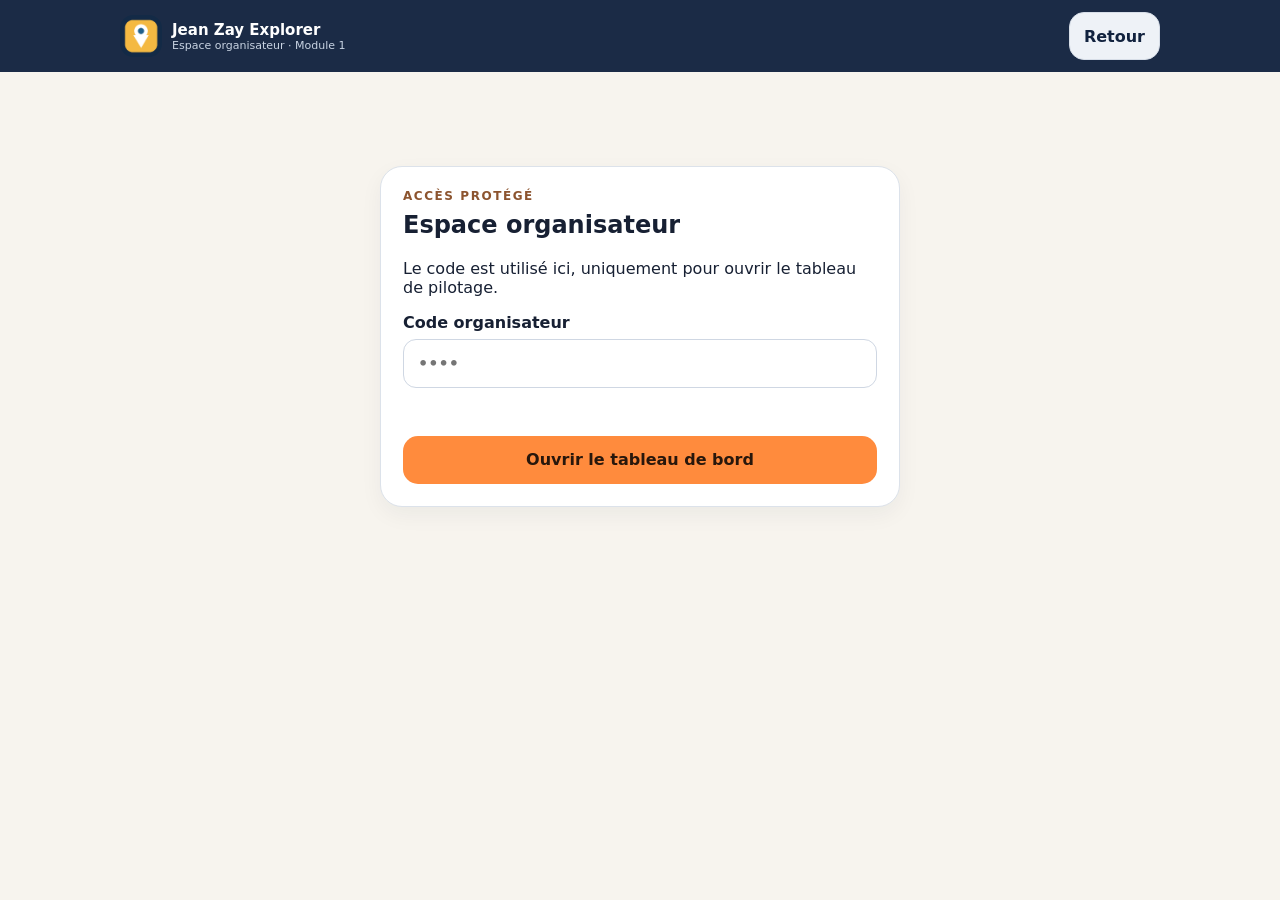
==== admin.html @ fe44f945 "Add files via upload" ====
<!doctype html>
<html lang="fr">
<head>
  <meta charset="utf-8"><meta name="viewport" content="width=device-width,initial-scale=1,viewport-fit=cover">
  <meta name="theme-color" content="#12233f"><link rel="manifest" href="manifest.json"><link rel="apple-touch-icon" href="assets/icon-512.png"><link rel="stylesheet" href="styles.css">
  <title>Jean Zay Explorer — Organisateur</title>
</head>
<body class="admin-page">
  <header class="app-header"><a class="brand" href="index.html#accueil"><img src="assets/icon-192.png" alt=""><span><strong>Jean Zay Explorer</strong><small>Espace organisateur · Module 1</small></span></a><a class="secondary-button small-button" href="index.html#accueil">Retour</a></header>
  <main class="admin-main">
    <section class="admin-login card" id="adminLogin">
      <p class="kicker dark">ACCÈS PROTÉGÉ</p><h1>Espace organisateur</h1><p>Le code est utilisé ici, uniquement pour ouvrir le tableau de pilotage.</p>
      <label>Code organisateur<input id="adminCodeInput" type="password" inputmode="numeric" autocomplete="current-password" placeholder="••••"></label>
      <p class="form-message" id="adminLoginMessage"></p><button class="primary-button" id="adminLoginButton">Ouvrir le tableau de bord</button>
    </section>
    <section class="hidden" id="adminDashboard">
      <div class="screen-heading"><div><p class="kicker dark">PILOTAGE</p><h1>Tableau de bord</h1></div><button class="secondary-button small-button" id="adminLogoutButton">Déconnexion</button></div>
      <div class="metric-grid admin-metrics"><article><b id="adminTeams">—</b><small>Équipes</small></article><article><b id="adminProofs">—</b><small>Preuves</small></article><article><b id="adminReturns">—</b><small>Retours</small></article></div>
      <article class="card"><div class="card-row"><div><p class="kicker dark">CONNEXION</p><h2>Google Apps Script</h2></div><button class="icon-button" id="adminRefreshButton">↻</button></div><p id="adminApiStatus">Vérification…</p></article>
      <article class="card"><p class="kicker dark">MODULE 1</p><h2>Fondations terminées</h2><p>Ce tableau confirme la connexion au backend. La validation détaillée des photos sera ajoutée dans le module Administration.</p><div id="adminSummary"></div></article>
    </section>
  </main>
  <div class="toast" id="toast" role="status" aria-live="polite"></div>
  <script src="config.js"></script><script src="admin.js"></script>
</body>
</html>
---- styles.css ----
:root{--navy:#12233f;--navy-2:#1b355b;--orange:#ff8b3d;--cream:#f7f4ee;--white:#fff;--ink:#172033;--muted:#667085;--line:#dce2ea;--success:#16845b;--danger:#bb3e3e;--shadow:0 14px 38px rgba(18,35,63,.12);--radius:22px;--safe-bottom:env(safe-area-inset-bottom,0px)}
*{box-sizing:border-box}html{scroll-behavior:smooth}body{margin:0;background:var(--cream);color:var(--ink);font-family:Inter,ui-sans-serif,system-ui,-apple-system,BlinkMacSystemFont,"Segoe UI",sans-serif}button,input{font:inherit}button,a{-webkit-tap-highlight-color:transparent}.hidden{display:none!important}.app-shell{min-height:100vh;padding-bottom:calc(84px + var(--safe-bottom))}.app-header{position:sticky;top:0;z-index:20;display:flex;align-items:center;justify-content:space-between;gap:16px;padding:12px max(18px,calc((100vw - 1040px)/2));background:rgba(18,35,63,.96);backdrop-filter:blur(14px);color:#fff}.brand{display:flex;align-items:center;gap:10px;color:inherit;text-decoration:none}.brand img{width:42px;height:42px;border-radius:13px}.brand span{display:grid}.brand strong{font-size:15px}.brand small{font-size:11px;color:#c9d4e3}.install-button,.small-button{padding:10px 14px!important;width:auto!important}main{width:min(1040px,100%);margin:auto;padding:22px 16px}.screen{display:none;animation:fade .2s ease}.screen.is-active{display:block}@keyframes fade{from{opacity:.35;transform:translateY(4px)}to{opacity:1;transform:none}}.hero-card{position:relative;overflow:hidden;padding:30px;border-radius:30px;background:linear-gradient(140deg,var(--navy),var(--navy-2));color:#fff;box-shadow:var(--shadow)}.hero-card:after{content:"";position:absolute;width:210px;height:210px;border-radius:50%;right:-80px;top:-95px;background:rgba(255,139,61,.2)}h1,h2,h3,p{margin-top:0}.hero-card h1{max-width:680px;font-size:clamp(32px,7vw,58px);line-height:1.01;margin-bottom:16px}.hero-card>p{max-width:680px;color:#dbe4ef}.kicker{margin-bottom:8px;font-size:12px;letter-spacing:.13em;font-weight:800;color:#ffbd8f}.kicker.dark{color:#8c542f}.countdown{display:inline-grid;gap:4px;margin-top:12px;padding:16px 20px;background:rgba(255,255,255,.1);border:1px solid rgba(255,255,255,.16);border-radius:18px}.countdown span{font-size:12px;color:#dbe4ef}.countdown strong{font-size:34px;font-variant-numeric:tabular-nums}.status-strip{display:grid;grid-template-columns:repeat(3,1fr);gap:10px;margin:14px 0}.status-strip span,.metric-grid article{display:grid;text-align:center;padding:14px 8px;background:#fff;border:1px solid var(--line);border-radius:18px}.status-strip b,.metric-grid b{font-size:18px}.status-strip small,.metric-grid small{color:var(--muted);font-size:11px}.card{margin:14px 0;padding:22px;background:#fff;border:1px solid var(--line);border-radius:var(--radius);box-shadow:0 8px 22px rgba(18,35,63,.05)}.compact-card{background:#fff8f2}.admin-callout{display:flex;align-items:center;justify-content:space-between;gap:20px}.card-icon{font-size:34px;margin-bottom:12px}.card-row,.screen-heading{display:flex;justify-content:space-between;align-items:flex-start;gap:16px}.button-grid{display:grid;grid-template-columns:1fr 1fr;gap:10px;margin-top:18px}.primary-button,.secondary-button{display:inline-flex;align-items:center;justify-content:center;width:100%;min-height:48px;padding:13px 18px;border-radius:15px;border:0;text-decoration:none;font-weight:800;cursor:pointer}.primary-button{background:var(--orange);color:#28170c}.secondary-button{background:#eef2f7;color:var(--navy);border:1px solid #d7dee8}.icon-button{width:44px;height:44px;border:1px solid var(--line);background:#fff;border-radius:14px;font-size:20px;cursor:pointer}.screen-heading{margin:8px 0 18px}.screen-heading h1{margin-bottom:0;font-size:34px}.count-badge{padding:8px 12px;border-radius:999px;background:#fff;border:1px solid var(--line);font-size:13px}.filter-row{display:flex;gap:8px;overflow:auto;padding-bottom:8px}.filter-row button{white-space:nowrap;border:1px solid var(--line);background:#fff;border-radius:999px;padding:10px 14px;cursor:pointer}.filter-row button.is-active{background:var(--navy);color:#fff;border-color:var(--navy)}.map-card{padding:8px;overflow:hidden}.map-card iframe{display:block;width:100%;height:360px;border:0;border-radius:17px}.places-grid{display:grid;grid-template-columns:repeat(2,minmax(0,1fr));gap:12px}.place-card{margin:0;display:grid;grid-template-columns:auto 1fr;gap:14px;align-items:start}.place-emoji{display:grid;place-items:center;width:48px;height:48px;border-radius:15px;background:#f1f4f8;font-size:24px}.place-card h3{margin-bottom:6px}.place-meta{display:flex;gap:8px;flex-wrap:wrap;margin-top:10px}.place-meta span{padding:6px 9px;border-radius:999px;background:#f3f5f8;color:var(--muted);font-size:11px}.metric-grid{display:grid;grid-template-columns:repeat(3,1fr);gap:10px;margin:14px 0}.metric-grid article{padding:20px 10px}.metric-grid b{font-size:25px}.empty-state{text-align:center;padding:45px 20px}.empty-state>span{font-size:48px}.feature-list{padding-left:20px;color:var(--muted)}.info-card{background:#eef5ff}.ranking-status{padding:12px 0;color:var(--muted)}.ranking-row{display:grid;grid-template-columns:42px 1fr auto;gap:12px;align-items:center;padding:14px 0;border-bottom:1px solid var(--line)}.ranking-row:last-child{border-bottom:0}.rank-number{display:grid;place-items:center;width:34px;height:34px;border-radius:50%;background:#f2f4f7;font-weight:800}.bottom-nav{position:fixed;z-index:30;bottom:0;left:0;right:0;display:grid;grid-template-columns:repeat(4,1fr);padding:8px 8px calc(8px + var(--safe-bottom));background:rgba(255,255,255,.97);border-top:1px solid var(--line);backdrop-filter:blur(16px)}.bottom-nav a{display:grid;place-items:center;gap:2px;padding:7px;color:#778195;text-decoration:none;font-size:11px;border-radius:14px}.bottom-nav a span{font-size:21px}.bottom-nav a.is-active{color:var(--navy);background:#eef2f7;font-weight:800}.modal{position:fixed;inset:0;z-index:50;display:none}.modal.is-open{display:block}.modal-backdrop{position:absolute;inset:0;background:rgba(8,18,34,.58)}.modal-panel{position:absolute;left:0;right:0;bottom:0;width:min(620px,100%);margin:auto;padding:28px 20px calc(24px + var(--safe-bottom));background:#fff;border-radius:28px 28px 0 0;max-height:92vh;overflow:auto}.modal-close{position:absolute;right:15px;top:12px;border:0;background:#eef2f7;border-radius:50%;width:38px;height:38px;font-size:24px}label{display:grid;gap:7px;margin:15px 0;font-weight:700}input{width:100%;padding:14px;border:1px solid #cfd7e3;border-radius:13px;background:#fff}fieldset{border:0;padding:0;margin:17px 0}legend{font-weight:700;margin-bottom:9px}.mode-grid{display:grid;grid-template-columns:1fr 1fr;gap:10px}.mode-grid button{display:grid;gap:4px;padding:16px;border:1px solid var(--line);background:#fff;border-radius:16px;font-size:22px}.mode-grid button strong{font-size:14px}.mode-grid button small{font-size:11px;color:var(--muted)}.mode-grid button.is-selected{border-color:var(--orange);box-shadow:0 0 0 3px rgba(255,139,61,.2)}.form-message{min-height:20px;color:var(--danger);font-size:13px}.toast{position:fixed;z-index:70;left:50%;bottom:calc(94px + var(--safe-bottom));transform:translate(-50%,20px);padding:12px 16px;background:#18263b;color:#fff;border-radius:13px;opacity:0;pointer-events:none;transition:.22s}.toast.is-visible{opacity:1;transform:translate(-50%,0)}.admin-page{min-height:100vh}.admin-main{width:min(900px,100%);margin:auto;padding:34px 16px}.admin-login{max-width:520px;margin:60px auto}.admin-metrics{margin-bottom:20px}.admin-metrics article{box-shadow:var(--shadow)}
@media(max-width:720px){main{padding-top:14px}.hero-card{padding:24px 20px}.hero-card h1{font-size:38px}.places-grid{grid-template-columns:1fr}.admin-callout{align-items:stretch;flex-direction:column}.button-grid{grid-template-columns:1fr}.map-card iframe{height:300px}.screen-heading h1{font-size:29px}.status-strip{gap:6px}.status-strip b{font-size:15px}}
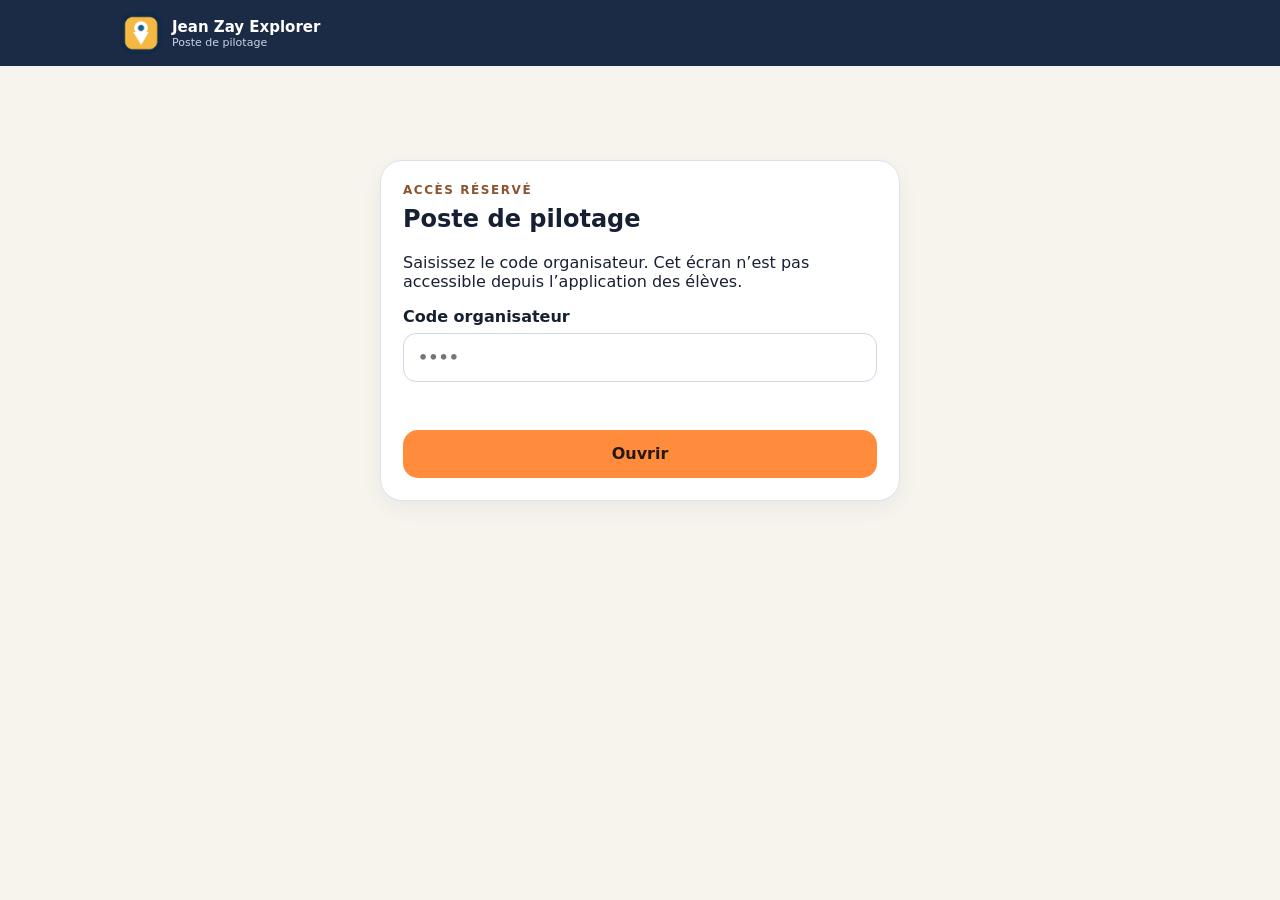
==== commit e861c631: "Add files via upload" ====
--- a/admin.html
+++ b/admin.html
@@ -2,22 +2,27 @@
 <html lang="fr">
 <head>
   <meta charset="utf-8"><meta name="viewport" content="width=device-width,initial-scale=1,viewport-fit=cover">
-  <meta name="theme-color" content="#12233f"><link rel="manifest" href="manifest.json"><link rel="apple-touch-icon" href="assets/icon-512.png"><link rel="stylesheet" href="styles.css">
-  <title>Jean Zay Explorer — Organisateur</title>
+  <meta name="theme-color" content="#12233f"><link rel="apple-touch-icon" href="assets/icon-512.png"><link rel="stylesheet" href="styles.css">
+  <title>Jean Zay Explorer — Pilotage</title>
 </head>
 <body class="admin-page">
-  <header class="app-header"><a class="brand" href="index.html#accueil"><img src="assets/icon-192.png" alt=""><span><strong>Jean Zay Explorer</strong><small>Espace organisateur · Module 1</small></span></a><a class="secondary-button small-button" href="index.html#accueil">Retour</a></header>
+  <header class="app-header"><a class="brand" href="index.html#accueil"><img src="assets/icon-192.png" alt=""><span><strong>Jean Zay Explorer</strong><small>Poste de pilotage</small></span></a><button class="secondary-button small-button hidden" id="adminLogoutButton">Déconnexion</button></header>
   <main class="admin-main">
     <section class="admin-login card" id="adminLogin">
-      <p class="kicker dark">ACCÈS PROTÉGÉ</p><h1>Espace organisateur</h1><p>Le code est utilisé ici, uniquement pour ouvrir le tableau de pilotage.</p>
+      <p class="kicker dark">ACCÈS RÉSERVÉ</p><h1>Poste de pilotage</h1><p>Saisissez le code organisateur. Cet écran n’est pas accessible depuis l’application des élèves.</p>
       <label>Code organisateur<input id="adminCodeInput" type="password" inputmode="numeric" autocomplete="current-password" placeholder="••••"></label>
-      <p class="form-message" id="adminLoginMessage"></p><button class="primary-button" id="adminLoginButton">Ouvrir le tableau de bord</button>
+      <p class="form-message" id="adminLoginMessage"></p><button class="primary-button" id="adminLoginButton">Ouvrir</button>
     </section>
     <section class="hidden" id="adminDashboard">
-      <div class="screen-heading"><div><p class="kicker dark">PILOTAGE</p><h1>Tableau de bord</h1></div><button class="secondary-button small-button" id="adminLogoutButton">Déconnexion</button></div>
-      <div class="metric-grid admin-metrics"><article><b id="adminTeams">—</b><small>Équipes</small></article><article><b id="adminProofs">—</b><small>Preuves</small></article><article><b id="adminReturns">—</b><small>Retours</small></article></div>
-      <article class="card"><div class="card-row"><div><p class="kicker dark">CONNEXION</p><h2>Google Apps Script</h2></div><button class="icon-button" id="adminRefreshButton">↻</button></div><p id="adminApiStatus">Vérification…</p></article>
-      <article class="card"><p class="kicker dark">MODULE 1</p><h2>Fondations terminées</h2><p>Ce tableau confirme la connexion au backend. La validation détaillée des photos sera ajoutée dans le module Administration.</p><div id="adminSummary"></div></article>
+      <div class="screen-heading"><div><p class="kicker dark">EN DIRECT</p><h1>Poste de pilotage</h1></div><button class="icon-button" id="adminRefreshButton" aria-label="Actualiser">↻</button></div>
+      <div class="metric-grid admin-metrics"><article><b id="adminTeams">—</b><small>Équipes</small></article><article><b id="adminProofs">—</b><small>Étapes validées</small></article><article><b id="adminReturns">—</b><small>Retours</small></article><article><b id="adminTourists">—</b><small>Touristes éligibles</small></article></div>
+      <article class="card admin-alert" id="adminApiStatus">Connexion au backend…</article>
+      <div class="admin-columns">
+        <article class="card"><div class="card-row"><div><p class="kicker dark">SÉRIE SPORTIFS</p><h2>Classement automatique</h2></div><span class="count-badge">Points</span></div><div id="sportRanking"></div></article>
+        <article class="card"><div class="card-row"><div><p class="kicker dark">SÉRIE TOURISTES</p><h2>Tirage au sort</h2></div><span class="count-badge" id="touristEligibleCount">0 éligible</span></div><p>Équipes revenues avant 11 h avec au moins 3 lieux validés.</p><button class="primary-button" id="drawTouristButton">Effectuer le tirage au sort</button><div class="draw-result" id="drawResult"></div></article>
+      </div>
+      <article class="card"><div class="card-row"><div><p class="kicker dark">CONTRÔLE CIBLÉ</p><h2>Preuves des équipes en tête</h2></div><select id="proofFilter"><option value="top">Top sportifs</option><option value="all">Toutes les équipes</option><option value="rejected">Invalidées</option></select></div><p class="muted">Les photos ne sont jamais affichées ici. Le bouton ouvre le fichier privé dans Google Drive uniquement lorsque vous souhaitez contrôler une preuve.</p><div class="proof-table-wrap"><table class="proof-table"><thead><tr><th>Équipe</th><th>Lieu</th><th>Points</th><th>Statut</th><th>Contrôle</th></tr></thead><tbody id="proofTableBody"></tbody></table></div></article>
+      <article class="card"><p class="kicker dark">ÉQUIPES</p><h2>Suivi des retours</h2><div id="teamTable"></div></article>
     </section>
   </main>
   <div class="toast" id="toast" role="status" aria-live="polite"></div>
--- a/styles.css
+++ b/styles.css
@@ -1,3 +1,12 @@
 :root{--navy:#12233f;--navy-2:#1b355b;--orange:#ff8b3d;--cream:#f7f4ee;--white:#fff;--ink:#172033;--muted:#667085;--line:#dce2ea;--success:#16845b;--danger:#bb3e3e;--shadow:0 14px 38px rgba(18,35,63,.12);--radius:22px;--safe-bottom:env(safe-area-inset-bottom,0px)}
 *{box-sizing:border-box}html{scroll-behavior:smooth}body{margin:0;background:var(--cream);color:var(--ink);font-family:Inter,ui-sans-serif,system-ui,-apple-system,BlinkMacSystemFont,"Segoe UI",sans-serif}button,input{font:inherit}button,a{-webkit-tap-highlight-color:transparent}.hidden{display:none!important}.app-shell{min-height:100vh;padding-bottom:calc(84px + var(--safe-bottom))}.app-header{position:sticky;top:0;z-index:20;display:flex;align-items:center;justify-content:space-between;gap:16px;padding:12px max(18px,calc((100vw - 1040px)/2));background:rgba(18,35,63,.96);backdrop-filter:blur(14px);color:#fff}.brand{display:flex;align-items:center;gap:10px;color:inherit;text-decoration:none}.brand img{width:42px;height:42px;border-radius:13px}.brand span{display:grid}.brand strong{font-size:15px}.brand small{font-size:11px;color:#c9d4e3}.install-button,.small-button{padding:10px 14px!important;width:auto!important}main{width:min(1040px,100%);margin:auto;padding:22px 16px}.screen{display:none;animation:fade .2s ease}.screen.is-active{display:block}@keyframes fade{from{opacity:.35;transform:translateY(4px)}to{opacity:1;transform:none}}.hero-card{position:relative;overflow:hidden;padding:30px;border-radius:30px;background:linear-gradient(140deg,var(--navy),var(--navy-2));color:#fff;box-shadow:var(--shadow)}.hero-card:after{content:"";position:absolute;width:210px;height:210px;border-radius:50%;right:-80px;top:-95px;background:rgba(255,139,61,.2)}h1,h2,h3,p{margin-top:0}.hero-card h1{max-width:680px;font-size:clamp(32px,7vw,58px);line-height:1.01;margin-bottom:16px}.hero-card>p{max-width:680px;color:#dbe4ef}.kicker{margin-bottom:8px;font-size:12px;letter-spacing:.13em;font-weight:800;color:#ffbd8f}.kicker.dark{color:#8c542f}.countdown{display:inline-grid;gap:4px;margin-top:12px;padding:16px 20px;background:rgba(255,255,255,.1);border:1px solid rgba(255,255,255,.16);border-radius:18px}.countdown span{font-size:12px;color:#dbe4ef}.countdown strong{font-size:34px;font-variant-numeric:tabular-nums}.status-strip{display:grid;grid-template-columns:repeat(3,1fr);gap:10px;margin:14px 0}.status-strip span,.metric-grid article{display:grid;text-align:center;padding:14px 8px;background:#fff;border:1px solid var(--line);border-radius:18px}.status-strip b,.metric-grid b{font-size:18px}.status-strip small,.metric-grid small{color:var(--muted);font-size:11px}.card{margin:14px 0;padding:22px;background:#fff;border:1px solid var(--line);border-radius:var(--radius);box-shadow:0 8px 22px rgba(18,35,63,.05)}.compact-card{background:#fff8f2}.admin-callout{display:flex;align-items:center;justify-content:space-between;gap:20px}.card-icon{font-size:34px;margin-bottom:12px}.card-row,.screen-heading{display:flex;justify-content:space-between;align-items:flex-start;gap:16px}.button-grid{display:grid;grid-template-columns:1fr 1fr;gap:10px;margin-top:18px}.primary-button,.secondary-button{display:inline-flex;align-items:center;justify-content:center;width:100%;min-height:48px;padding:13px 18px;border-radius:15px;border:0;text-decoration:none;font-weight:800;cursor:pointer}.primary-button{background:var(--orange);color:#28170c}.secondary-button{background:#eef2f7;color:var(--navy);border:1px solid #d7dee8}.icon-button{width:44px;height:44px;border:1px solid var(--line);background:#fff;border-radius:14px;font-size:20px;cursor:pointer}.screen-heading{margin:8px 0 18px}.screen-heading h1{margin-bottom:0;font-size:34px}.count-badge{padding:8px 12px;border-radius:999px;background:#fff;border:1px solid var(--line);font-size:13px}.filter-row{display:flex;gap:8px;overflow:auto;padding-bottom:8px}.filter-row button{white-space:nowrap;border:1px solid var(--line);background:#fff;border-radius:999px;padding:10px 14px;cursor:pointer}.filter-row button.is-active{background:var(--navy);color:#fff;border-color:var(--navy)}.map-card{padding:8px;overflow:hidden}.map-card iframe{display:block;width:100%;height:360px;border:0;border-radius:17px}.places-grid{display:grid;grid-template-columns:repeat(2,minmax(0,1fr));gap:12px}.place-card{margin:0;display:grid;grid-template-columns:auto 1fr;gap:14px;align-items:start}.place-emoji{display:grid;place-items:center;width:48px;height:48px;border-radius:15px;background:#f1f4f8;font-size:24px}.place-card h3{margin-bottom:6px}.place-meta{display:flex;gap:8px;flex-wrap:wrap;margin-top:10px}.place-meta span{padding:6px 9px;border-radius:999px;background:#f3f5f8;color:var(--muted);font-size:11px}.metric-grid{display:grid;grid-template-columns:repeat(3,1fr);gap:10px;margin:14px 0}.metric-grid article{padding:20px 10px}.metric-grid b{font-size:25px}.empty-state{text-align:center;padding:45px 20px}.empty-state>span{font-size:48px}.feature-list{padding-left:20px;color:var(--muted)}.info-card{background:#eef5ff}.ranking-status{padding:12px 0;color:var(--muted)}.ranking-row{display:grid;grid-template-columns:42px 1fr auto;gap:12px;align-items:center;padding:14px 0;border-bottom:1px solid var(--line)}.ranking-row:last-child{border-bottom:0}.rank-number{display:grid;place-items:center;width:34px;height:34px;border-radius:50%;background:#f2f4f7;font-weight:800}.bottom-nav{position:fixed;z-index:30;bottom:0;left:0;right:0;display:grid;grid-template-columns:repeat(4,1fr);padding:8px 8px calc(8px + var(--safe-bottom));background:rgba(255,255,255,.97);border-top:1px solid var(--line);backdrop-filter:blur(16px)}.bottom-nav a{display:grid;place-items:center;gap:2px;padding:7px;color:#778195;text-decoration:none;font-size:11px;border-radius:14px}.bottom-nav a span{font-size:21px}.bottom-nav a.is-active{color:var(--navy);background:#eef2f7;font-weight:800}.modal{position:fixed;inset:0;z-index:50;display:none}.modal.is-open{display:block}.modal-backdrop{position:absolute;inset:0;background:rgba(8,18,34,.58)}.modal-panel{position:absolute;left:0;right:0;bottom:0;width:min(620px,100%);margin:auto;padding:28px 20px calc(24px + var(--safe-bottom));background:#fff;border-radius:28px 28px 0 0;max-height:92vh;overflow:auto}.modal-close{position:absolute;right:15px;top:12px;border:0;background:#eef2f7;border-radius:50%;width:38px;height:38px;font-size:24px}label{display:grid;gap:7px;margin:15px 0;font-weight:700}input{width:100%;padding:14px;border:1px solid #cfd7e3;border-radius:13px;background:#fff}fieldset{border:0;padding:0;margin:17px 0}legend{font-weight:700;margin-bottom:9px}.mode-grid{display:grid;grid-template-columns:1fr 1fr;gap:10px}.mode-grid button{display:grid;gap:4px;padding:16px;border:1px solid var(--line);background:#fff;border-radius:16px;font-size:22px}.mode-grid button strong{font-size:14px}.mode-grid button small{font-size:11px;color:var(--muted)}.mode-grid button.is-selected{border-color:var(--orange);box-shadow:0 0 0 3px rgba(255,139,61,.2)}.form-message{min-height:20px;color:var(--danger);font-size:13px}.toast{position:fixed;z-index:70;left:50%;bottom:calc(94px + var(--safe-bottom));transform:translate(-50%,20px);padding:12px 16px;background:#18263b;color:#fff;border-radius:13px;opacity:0;pointer-events:none;transition:.22s}.toast.is-visible{opacity:1;transform:translate(-50%,0)}.admin-page{min-height:100vh}.admin-main{width:min(900px,100%);margin:auto;padding:34px 16px}.admin-login{max-width:520px;margin:60px auto}.admin-metrics{margin-bottom:20px}.admin-metrics article{box-shadow:var(--shadow)}
 @media(max-width:720px){main{padding-top:14px}.hero-card{padding:24px 20px}.hero-card h1{font-size:38px}.places-grid{grid-template-columns:1fr}.admin-callout{align-items:stretch;flex-direction:column}.button-grid{grid-template-columns:1fr}.map-card iframe{height:300px}.screen-heading h1{font-size:29px}.status-strip{gap:6px}.status-strip b{font-size:15px}}
+.place-button{width:100%;text-align:left;appearance:none;font:inherit;color:inherit;cursor:pointer;transition:transform .16s ease,border-color .16s ease,box-shadow .16s ease}.place-button:hover,.place-button:focus-visible{transform:translateY(-2px);border-color:#b8c4d4;box-shadow:var(--shadow);outline:none}.place-button.is-submitted{border-color:#9fd8c2;background:#f4fbf8}.place-content{min-width:0}.place-title-row{display:flex;align-items:flex-start;justify-content:space-between;gap:8px}.place-title-row h3{margin-right:auto}.submitted-badge{flex:none;padding:5px 8px;border-radius:999px;background:#dff5eb;color:var(--success);font-size:10px;font-weight:800}.mission-link{display:inline-block;margin-top:13px;color:var(--navy);font-size:13px;font-weight:800}.mission-panel{padding-top:24px}.mission-heading{display:flex;align-items:center;gap:13px;padding-right:42px}.mission-emoji{display:grid;place-items:center;width:54px;height:54px;border-radius:17px;background:#f1f4f8;font-size:28px}.mission-heading h2{margin-bottom:0}.mission-instruction{margin:16px 0;padding:16px;border-radius:16px;background:#fff6ef;border:1px solid #ffd8bc}.mission-instruction p{margin:6px 0 0}.warning-box{margin:14px 0;padding:13px;border-radius:13px;background:#fff0f0;color:#8d2f2f;border:1px solid #f2caca}.photo-picker{display:flex;align-items:center;justify-content:center;min-height:54px;margin:16px 0;padding:14px;border:2px dashed #bdc8d7;border-radius:16px;background:#f8fafc;color:var(--navy);cursor:pointer;text-align:center}.photo-picker input{position:absolute;opacity:0;pointer-events:none;width:1px;height:1px}.photo-picker.is-disabled{opacity:.5;cursor:not-allowed}.photo-preview{display:grid;gap:10px;margin:16px 0}.photo-preview img{display:block;width:100%;max-height:360px;object-fit:contain;background:#eef2f7;border-radius:16px}.upload-status{min-height:22px;color:var(--muted);font-size:13px}.ranking-row small{display:block;margin-top:3px;color:var(--muted);font-weight:400}
+
+/* Accueil élèves — Module 1.2 */
+.student-hero{position:relative;min-height:500px;display:grid;grid-template-columns:minmax(0,1fr) 240px;align-items:center;gap:28px;overflow:hidden;padding:clamp(28px,6vw,64px);border-radius:32px;background:linear-gradient(135deg,#10213c 0%,#1a3a63 58%,#245279 100%);color:#fff;box-shadow:var(--shadow)}
+.student-hero:before{content:"";position:absolute;inset:auto -80px -160px auto;width:390px;height:390px;border-radius:50%;background:radial-gradient(circle,rgba(255,139,61,.34),rgba(255,139,61,0) 68%)}
+.hero-content{position:relative;z-index:2;max-width:720px}.student-hero h1{font-size:clamp(38px,7vw,68px);line-height:.98;letter-spacing:-.035em;margin-bottom:22px}.hero-lead{max-width:680px;font-size:clamp(16px,2.4vw,21px);line-height:1.55;color:#dbe6f2}.event-pill-row{display:flex;flex-wrap:wrap;gap:9px;margin:24px 0}.event-pill-row span{padding:10px 13px;border:1px solid rgba(255,255,255,.18);border-radius:999px;background:rgba(255,255,255,.09);font-size:13px;font-weight:700}.hero-actions{display:flex;flex-wrap:wrap;gap:12px;margin-top:26px}.hero-primary{width:auto;min-width:210px}.ghost-button{display:inline-flex;align-items:center;justify-content:center;min-height:48px;padding:13px 18px;border:1px solid rgba(255,255,255,.36);border-radius:15px;background:rgba(255,255,255,.08);color:#fff;text-decoration:none;font-weight:800;cursor:pointer}.hero-compass{position:relative;z-index:2;display:grid;place-items:center;width:210px;height:210px;margin:auto;border:1px solid rgba(255,255,255,.22);border-radius:50%;background:rgba(255,255,255,.08);box-shadow:inset 0 0 0 20px rgba(255,255,255,.035),0 20px 60px rgba(0,0,0,.2)}.hero-compass:before,.hero-compass:after{content:"";position:absolute;background:rgba(255,255,255,.2)}.hero-compass:before{width:1px;height:120%}.hero-compass:after{width:120%;height:1px}.hero-compass span{font-size:86px;filter:drop-shadow(0 10px 18px rgba(0,0,0,.25))}.hero-orbit{position:absolute;border:1px solid rgba(255,255,255,.08);border-radius:50%}.hero-orbit-one{width:320px;height:320px;right:25px;top:85px}.hero-orbit-two{width:460px;height:460px;right:-45px;top:15px}.play-grid{display:grid;grid-template-columns:1fr 1fr;gap:14px;margin:16px 0}.play-card{position:relative;overflow:hidden;padding:26px;background:#fff;border:1px solid var(--line);border-radius:24px;box-shadow:0 8px 24px rgba(18,35,63,.06)}.play-card h2{font-size:24px;margin-bottom:10px}.play-card p:last-child{margin-bottom:0;color:var(--muted);line-height:1.6}.play-icon{display:grid;place-items:center;width:58px;height:58px;margin-bottom:18px;border-radius:18px;background:#f1f5fa;font-size:30px}.adventure-card{display:grid;grid-template-columns:1.25fr .75fr;gap:28px;align-items:center;margin:14px 0;padding:28px;background:#fff8f2;border:1px solid #f1d7c3;border-radius:24px}.adventure-card p{color:var(--muted);line-height:1.6}.adventure-steps{display:grid;gap:10px}.adventure-steps span{display:flex;align-items:center;gap:12px;padding:12px 14px;border-radius:15px;background:#fff;font-weight:800}.adventure-steps b{display:grid;place-items:center;width:30px;height:30px;border-radius:50%;background:var(--orange);color:#28170c}.reward-banner{display:flex;align-items:center;gap:22px;margin:14px 0;padding:28px;border-radius:24px;background:linear-gradient(135deg,#6a2f15,#a84c1d);color:#fff}.reward-banner h2{margin-bottom:0;font-size:clamp(21px,3vw,30px)}.reward-icon{font-size:50px;flex:none}.photo-source-grid{display:grid;grid-template-columns:1fr 1fr;gap:10px;margin:16px 0}.photo-source-button{display:grid;place-items:center;gap:5px;min-height:122px;padding:16px;border:1px solid var(--line);border-radius:17px;background:#f8fafc;color:var(--navy);cursor:pointer}.photo-source-button span{font-size:30px}.photo-source-button strong{font-size:14px}.photo-source-button small{font-size:11px;color:var(--muted)}.photo-source-button:disabled{opacity:.45;cursor:not-allowed}.visually-hidden{position:absolute!important;width:1px!important;height:1px!important;padding:0!important;margin:-1px!important;overflow:hidden!important;clip:rect(0,0,0,0)!important;white-space:nowrap!important;border:0!important}
+@media(max-width:760px){.student-hero{min-height:auto;grid-template-columns:1fr;padding:30px 22px}.student-hero h1{font-size:43px}.hero-compass{display:none}.play-grid,.adventure-card{grid-template-columns:1fr}.event-pill-row{gap:7px}.hero-actions{display:grid}.hero-primary,.ghost-button{width:100%}.photo-source-grid{grid-template-columns:1fr}.reward-banner{align-items:flex-start}.reward-icon{font-size:42px}}
+.mission-points{font-weight:900;color:var(--success)!important}.return-card{border-color:#bddacb;background:#f5fbf8}.admin-metrics{grid-template-columns:repeat(4,1fr)}.admin-alert{padding:14px 18px;background:#eef5ff}.admin-columns{display:grid;grid-template-columns:1.2fr .8fr;gap:14px}.muted{color:var(--muted)}.draw-result{min-height:110px;display:grid;place-items:center;align-content:center;gap:4px;margin-top:15px;border-radius:18px;background:#fff8f2}.draw-result span{font-size:34px}.draw-result strong{font-size:24px}.proof-table-wrap{overflow:auto}.proof-table{width:100%;border-collapse:collapse;min-width:720px}.proof-table th,.proof-table td{text-align:left;padding:12px 9px;border-bottom:1px solid var(--line);font-size:13px}.proof-actions{display:flex;gap:6px}.tiny-button{min-height:36px!important;width:auto!important;padding:7px 10px!important;font-size:12px}.danger-button{border:0;border-radius:12px;background:#fde5e5;color:#942f2f;font-weight:800;cursor:pointer}.status-chip{display:inline-flex;padding:5px 8px;border-radius:999px;font-size:11px;font-weight:800}.status-chip.valid{background:#dff5eb;color:#146b4b}.status-chip.rejected{background:#fde5e5;color:#942f2f}.team-list{display:grid}.team-list>div{display:flex;align-items:center;justify-content:space-between;gap:15px;padding:13px 0;border-bottom:1px solid var(--line)}.team-list span{display:grid}.team-list small{color:var(--muted)}.team-list .ok{color:var(--success)}.team-list .wait{color:#9a6500}select{padding:10px 12px;border:1px solid var(--line);border-radius:12px;background:#fff}
+@media(max-width:760px){.admin-metrics{grid-template-columns:1fr 1fr}.admin-columns{grid-template-columns:1fr}.proof-actions{flex-direction:column}.proof-table{min-width:650px}}
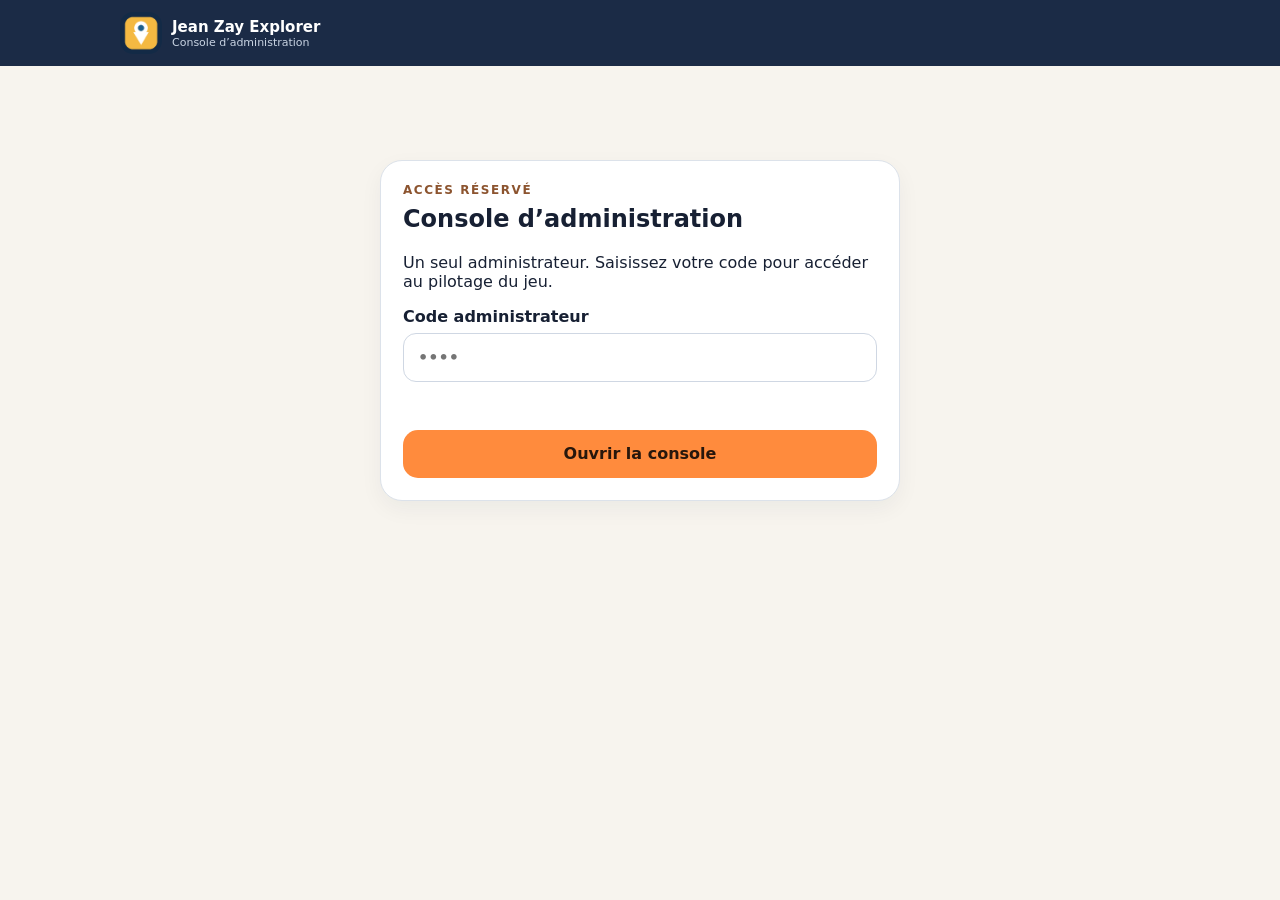
==== commit bd5d80f6: "Add files via upload" ====
--- a/admin.html
+++ b/admin.html
@@ -1,30 +1,92 @@
 <!doctype html>
 <html lang="fr">
 <head>
-  <meta charset="utf-8"><meta name="viewport" content="width=device-width,initial-scale=1,viewport-fit=cover">
-  <meta name="theme-color" content="#12233f"><link rel="apple-touch-icon" href="assets/icon-512.png"><link rel="stylesheet" href="styles.css">
-  <title>Jean Zay Explorer — Pilotage</title>
+  <meta charset="utf-8">
+  <meta name="viewport" content="width=device-width,initial-scale=1,viewport-fit=cover">
+  <meta name="theme-color" content="#12233f">
+  <link rel="apple-touch-icon" href="assets/icon-512.png">
+  <link rel="stylesheet" href="styles.css">
+  <title>Jean Zay Explorer — Administration</title>
 </head>
 <body class="admin-page">
-  <header class="app-header"><a class="brand" href="index.html#accueil"><img src="assets/icon-192.png" alt=""><span><strong>Jean Zay Explorer</strong><small>Poste de pilotage</small></span></a><button class="secondary-button small-button hidden" id="adminLogoutButton">Déconnexion</button></header>
+  <header class="app-header">
+    <div class="brand"><img src="assets/icon-192.png" alt=""><span><strong>Jean Zay Explorer</strong><small>Console d’administration</small></span></div>
+    <button class="secondary-button small-button hidden" id="adminLogoutButton">Déconnexion</button>
+  </header>
+
   <main class="admin-main">
     <section class="admin-login card" id="adminLogin">
-      <p class="kicker dark">ACCÈS RÉSERVÉ</p><h1>Poste de pilotage</h1><p>Saisissez le code organisateur. Cet écran n’est pas accessible depuis l’application des élèves.</p>
-      <label>Code organisateur<input id="adminCodeInput" type="password" inputmode="numeric" autocomplete="current-password" placeholder="••••"></label>
-      <p class="form-message" id="adminLoginMessage"></p><button class="primary-button" id="adminLoginButton">Ouvrir</button>
+      <p class="kicker dark">ACCÈS RÉSERVÉ</p>
+      <h1>Console d’administration</h1>
+      <p>Un seul administrateur. Saisissez votre code pour accéder au pilotage du jeu.</p>
+      <label>Code administrateur
+        <input id="adminCodeInput" type="password" inputmode="numeric" autocomplete="current-password" placeholder="••••">
+      </label>
+      <p class="form-message" id="adminLoginMessage"></p>
+      <button class="primary-button" id="adminLoginButton">Ouvrir la console</button>
     </section>
+
     <section class="hidden" id="adminDashboard">
-      <div class="screen-heading"><div><p class="kicker dark">EN DIRECT</p><h1>Poste de pilotage</h1></div><button class="icon-button" id="adminRefreshButton" aria-label="Actualiser">↻</button></div>
-      <div class="metric-grid admin-metrics"><article><b id="adminTeams">—</b><small>Équipes</small></article><article><b id="adminProofs">—</b><small>Étapes validées</small></article><article><b id="adminReturns">—</b><small>Retours</small></article><article><b id="adminTourists">—</b><small>Touristes éligibles</small></article></div>
+      <div class="screen-heading admin-title-row">
+        <div><p class="kicker dark">LUNDI 31 AOÛT 2026</p><h1>Tableau de bord</h1></div>
+        <button class="icon-button" id="adminRefreshButton" aria-label="Actualiser" title="Actualiser">↻</button>
+      </div>
+
       <article class="card admin-alert" id="adminApiStatus">Connexion au backend…</article>
+
+      <div class="metric-grid admin-metrics">
+        <article><b id="adminTeams">—</b><small>Équipes</small></article>
+        <article><b id="adminProofs">—</b><small>Étapes comptées</small></article>
+        <article><b id="adminReturns">—</b><small>Équipes revenues</small></article>
+        <article><b id="adminTourists">—</b><small>Touristes éligibles</small></article>
+      </div>
+
       <div class="admin-columns">
-        <article class="card"><div class="card-row"><div><p class="kicker dark">SÉRIE SPORTIFS</p><h2>Classement automatique</h2></div><span class="count-badge">Points</span></div><div id="sportRanking"></div></article>
-        <article class="card"><div class="card-row"><div><p class="kicker dark">SÉRIE TOURISTES</p><h2>Tirage au sort</h2></div><span class="count-badge" id="touristEligibleCount">0 éligible</span></div><p>Équipes revenues avant 11 h avec au moins 3 lieux validés.</p><button class="primary-button" id="drawTouristButton">Effectuer le tirage au sort</button><div class="draw-result" id="drawResult"></div></article>
+        <article class="card">
+          <div class="card-row"><div><p class="kicker dark">SÉRIE SPORTIFS</p><h2>Classement</h2></div><span class="count-badge">Points</span></div>
+          <p class="muted">Classement automatique selon le total de points, puis le nombre de lieux et l’heure de retour.</p>
+          <div id="sportRanking"></div>
+        </article>
+
+        <article class="card">
+          <div class="card-row"><div><p class="kicker dark">SÉRIE TOURISTES</p><h2>Tirage au sort</h2></div><span class="count-badge" id="touristEligibleCount">0 éligible</span></div>
+          <p>Équipes revenues avec au moins 3 lieux comptabilisés.</p>
+          <div id="touristList" class="compact-list"></div>
+          <button class="primary-button" id="drawTouristButton">Effectuer le tirage au sort</button>
+          <div class="draw-result" id="drawResult"></div>
+        </article>
       </div>
-      <article class="card"><div class="card-row"><div><p class="kicker dark">CONTRÔLE CIBLÉ</p><h2>Preuves des équipes en tête</h2></div><select id="proofFilter"><option value="top">Top sportifs</option><option value="all">Toutes les équipes</option><option value="rejected">Invalidées</option></select></div><p class="muted">Les photos ne sont jamais affichées ici. Le bouton ouvre le fichier privé dans Google Drive uniquement lorsque vous souhaitez contrôler une preuve.</p><div class="proof-table-wrap"><table class="proof-table"><thead><tr><th>Équipe</th><th>Lieu</th><th>Points</th><th>Statut</th><th>Contrôle</th></tr></thead><tbody id="proofTableBody"></tbody></table></div></article>
-      <article class="card"><p class="kicker dark">ÉQUIPES</p><h2>Suivi des retours</h2><div id="teamTable"></div></article>
+
+      <article class="card">
+        <div class="card-row"><div><p class="kicker dark">CONTRÔLE FINAL</p><h2>Preuves des 3 premières équipes</h2></div><span class="count-badge">Privé</span></div>
+        <p class="muted">Les photos ne sont pas affichées dans la console. Ouvrez uniquement les preuves des trois premières équipes Sportifs, puis invalidez une étape si nécessaire.</p>
+        <div class="proof-table-wrap"><table class="proof-table"><thead><tr><th>Équipe</th><th>Lieu</th><th>Points</th><th>Action</th></tr></thead><tbody id="proofTableBody"></tbody></table></div>
+      </article>
+
+      <article class="card">
+        <div class="card-row"><div><p class="kicker dark">ÉQUIPES</p><h2>Suivi des participants</h2></div><span class="count-badge" id="teamCountBadge">0</span></div>
+        <div id="teamTable"></div>
+      </article>
+
+      <article class="card danger-zone">
+        <p class="kicker dark">NOUVELLE PARTIE</p>
+        <h2>Réinitialiser le jeu</h2>
+        <p>Cette commande efface les équipes, les scores, les preuves du Google Sheet et place les photos du dossier Drive dans la corbeille. Les téléphones seront réinitialisés automatiquement à leur prochaine ouverture.</p>
+        <button class="danger-button" id="resetGameButton">Réinitialiser toutes les données</button>
+      </article>
     </section>
   </main>
+
+  <dialog id="resetDialog" class="confirm-dialog">
+    <form method="dialog">
+      <h2>Confirmer la réinitialisation</h2>
+      <p>Cette action est irréversible. Saisissez <strong>REINITIALISER</strong> pour continuer.</p>
+      <input id="resetConfirmInput" autocomplete="off" placeholder="REINITIALISER">
+      <p class="form-message" id="resetMessage"></p>
+      <div class="dialog-actions"><button value="cancel" class="secondary-button">Annuler</button><button type="button" class="danger-button" id="confirmResetButton">Tout effacer</button></div>
+    </form>
+  </dialog>
+
   <div class="toast" id="toast" role="status" aria-live="polite"></div>
   <script src="config.js"></script><script src="admin.js"></script>
 </body>
--- a/styles.css
+++ b/styles.css
@@ -1,6 +1,6 @@
 :root{--navy:#12233f;--navy-2:#1b355b;--orange:#ff8b3d;--cream:#f7f4ee;--white:#fff;--ink:#172033;--muted:#667085;--line:#dce2ea;--success:#16845b;--danger:#bb3e3e;--shadow:0 14px 38px rgba(18,35,63,.12);--radius:22px;--safe-bottom:env(safe-area-inset-bottom,0px)}
-*{box-sizing:border-box}html{scroll-behavior:smooth}body{margin:0;background:var(--cream);color:var(--ink);font-family:Inter,ui-sans-serif,system-ui,-apple-system,BlinkMacSystemFont,"Segoe UI",sans-serif}button,input{font:inherit}button,a{-webkit-tap-highlight-color:transparent}.hidden{display:none!important}.app-shell{min-height:100vh;padding-bottom:calc(84px + var(--safe-bottom))}.app-header{position:sticky;top:0;z-index:20;display:flex;align-items:center;justify-content:space-between;gap:16px;padding:12px max(18px,calc((100vw - 1040px)/2));background:rgba(18,35,63,.96);backdrop-filter:blur(14px);color:#fff}.brand{display:flex;align-items:center;gap:10px;color:inherit;text-decoration:none}.brand img{width:42px;height:42px;border-radius:13px}.brand span{display:grid}.brand strong{font-size:15px}.brand small{font-size:11px;color:#c9d4e3}.install-button,.small-button{padding:10px 14px!important;width:auto!important}main{width:min(1040px,100%);margin:auto;padding:22px 16px}.screen{display:none;animation:fade .2s ease}.screen.is-active{display:block}@keyframes fade{from{opacity:.35;transform:translateY(4px)}to{opacity:1;transform:none}}.hero-card{position:relative;overflow:hidden;padding:30px;border-radius:30px;background:linear-gradient(140deg,var(--navy),var(--navy-2));color:#fff;box-shadow:var(--shadow)}.hero-card:after{content:"";position:absolute;width:210px;height:210px;border-radius:50%;right:-80px;top:-95px;background:rgba(255,139,61,.2)}h1,h2,h3,p{margin-top:0}.hero-card h1{max-width:680px;font-size:clamp(32px,7vw,58px);line-height:1.01;margin-bottom:16px}.hero-card>p{max-width:680px;color:#dbe4ef}.kicker{margin-bottom:8px;font-size:12px;letter-spacing:.13em;font-weight:800;color:#ffbd8f}.kicker.dark{color:#8c542f}.countdown{display:inline-grid;gap:4px;margin-top:12px;padding:16px 20px;background:rgba(255,255,255,.1);border:1px solid rgba(255,255,255,.16);border-radius:18px}.countdown span{font-size:12px;color:#dbe4ef}.countdown strong{font-size:34px;font-variant-numeric:tabular-nums}.status-strip{display:grid;grid-template-columns:repeat(3,1fr);gap:10px;margin:14px 0}.status-strip span,.metric-grid article{display:grid;text-align:center;padding:14px 8px;background:#fff;border:1px solid var(--line);border-radius:18px}.status-strip b,.metric-grid b{font-size:18px}.status-strip small,.metric-grid small{color:var(--muted);font-size:11px}.card{margin:14px 0;padding:22px;background:#fff;border:1px solid var(--line);border-radius:var(--radius);box-shadow:0 8px 22px rgba(18,35,63,.05)}.compact-card{background:#fff8f2}.admin-callout{display:flex;align-items:center;justify-content:space-between;gap:20px}.card-icon{font-size:34px;margin-bottom:12px}.card-row,.screen-heading{display:flex;justify-content:space-between;align-items:flex-start;gap:16px}.button-grid{display:grid;grid-template-columns:1fr 1fr;gap:10px;margin-top:18px}.primary-button,.secondary-button{display:inline-flex;align-items:center;justify-content:center;width:100%;min-height:48px;padding:13px 18px;border-radius:15px;border:0;text-decoration:none;font-weight:800;cursor:pointer}.primary-button{background:var(--orange);color:#28170c}.secondary-button{background:#eef2f7;color:var(--navy);border:1px solid #d7dee8}.icon-button{width:44px;height:44px;border:1px solid var(--line);background:#fff;border-radius:14px;font-size:20px;cursor:pointer}.screen-heading{margin:8px 0 18px}.screen-heading h1{margin-bottom:0;font-size:34px}.count-badge{padding:8px 12px;border-radius:999px;background:#fff;border:1px solid var(--line);font-size:13px}.filter-row{display:flex;gap:8px;overflow:auto;padding-bottom:8px}.filter-row button{white-space:nowrap;border:1px solid var(--line);background:#fff;border-radius:999px;padding:10px 14px;cursor:pointer}.filter-row button.is-active{background:var(--navy);color:#fff;border-color:var(--navy)}.map-card{padding:8px;overflow:hidden}.map-card iframe{display:block;width:100%;height:360px;border:0;border-radius:17px}.places-grid{display:grid;grid-template-columns:repeat(2,minmax(0,1fr));gap:12px}.place-card{margin:0;display:grid;grid-template-columns:auto 1fr;gap:14px;align-items:start}.place-emoji{display:grid;place-items:center;width:48px;height:48px;border-radius:15px;background:#f1f4f8;font-size:24px}.place-card h3{margin-bottom:6px}.place-meta{display:flex;gap:8px;flex-wrap:wrap;margin-top:10px}.place-meta span{padding:6px 9px;border-radius:999px;background:#f3f5f8;color:var(--muted);font-size:11px}.metric-grid{display:grid;grid-template-columns:repeat(3,1fr);gap:10px;margin:14px 0}.metric-grid article{padding:20px 10px}.metric-grid b{font-size:25px}.empty-state{text-align:center;padding:45px 20px}.empty-state>span{font-size:48px}.feature-list{padding-left:20px;color:var(--muted)}.info-card{background:#eef5ff}.ranking-status{padding:12px 0;color:var(--muted)}.ranking-row{display:grid;grid-template-columns:42px 1fr auto;gap:12px;align-items:center;padding:14px 0;border-bottom:1px solid var(--line)}.ranking-row:last-child{border-bottom:0}.rank-number{display:grid;place-items:center;width:34px;height:34px;border-radius:50%;background:#f2f4f7;font-weight:800}.bottom-nav{position:fixed;z-index:30;bottom:0;left:0;right:0;display:grid;grid-template-columns:repeat(4,1fr);padding:8px 8px calc(8px + var(--safe-bottom));background:rgba(255,255,255,.97);border-top:1px solid var(--line);backdrop-filter:blur(16px)}.bottom-nav a{display:grid;place-items:center;gap:2px;padding:7px;color:#778195;text-decoration:none;font-size:11px;border-radius:14px}.bottom-nav a span{font-size:21px}.bottom-nav a.is-active{color:var(--navy);background:#eef2f7;font-weight:800}.modal{position:fixed;inset:0;z-index:50;display:none}.modal.is-open{display:block}.modal-backdrop{position:absolute;inset:0;background:rgba(8,18,34,.58)}.modal-panel{position:absolute;left:0;right:0;bottom:0;width:min(620px,100%);margin:auto;padding:28px 20px calc(24px + var(--safe-bottom));background:#fff;border-radius:28px 28px 0 0;max-height:92vh;overflow:auto}.modal-close{position:absolute;right:15px;top:12px;border:0;background:#eef2f7;border-radius:50%;width:38px;height:38px;font-size:24px}label{display:grid;gap:7px;margin:15px 0;font-weight:700}input{width:100%;padding:14px;border:1px solid #cfd7e3;border-radius:13px;background:#fff}fieldset{border:0;padding:0;margin:17px 0}legend{font-weight:700;margin-bottom:9px}.mode-grid{display:grid;grid-template-columns:1fr 1fr;gap:10px}.mode-grid button{display:grid;gap:4px;padding:16px;border:1px solid var(--line);background:#fff;border-radius:16px;font-size:22px}.mode-grid button strong{font-size:14px}.mode-grid button small{font-size:11px;color:var(--muted)}.mode-grid button.is-selected{border-color:var(--orange);box-shadow:0 0 0 3px rgba(255,139,61,.2)}.form-message{min-height:20px;color:var(--danger);font-size:13px}.toast{position:fixed;z-index:70;left:50%;bottom:calc(94px + var(--safe-bottom));transform:translate(-50%,20px);padding:12px 16px;background:#18263b;color:#fff;border-radius:13px;opacity:0;pointer-events:none;transition:.22s}.toast.is-visible{opacity:1;transform:translate(-50%,0)}.admin-page{min-height:100vh}.admin-main{width:min(900px,100%);margin:auto;padding:34px 16px}.admin-login{max-width:520px;margin:60px auto}.admin-metrics{margin-bottom:20px}.admin-metrics article{box-shadow:var(--shadow)}
-@media(max-width:720px){main{padding-top:14px}.hero-card{padding:24px 20px}.hero-card h1{font-size:38px}.places-grid{grid-template-columns:1fr}.admin-callout{align-items:stretch;flex-direction:column}.button-grid{grid-template-columns:1fr}.map-card iframe{height:300px}.screen-heading h1{font-size:29px}.status-strip{gap:6px}.status-strip b{font-size:15px}}
+*{box-sizing:border-box}html{scroll-behavior:smooth}body{margin:0;background:var(--cream);color:var(--ink);font-family:Inter,ui-sans-serif,system-ui,-apple-system,BlinkMacSystemFont,"Segoe UI",sans-serif}button,input{font:inherit}button,a{-webkit-tap-highlight-color:transparent}.hidden{display:none!important}.app-shell{min-height:100vh;padding-bottom:calc(84px + var(--safe-bottom))}.app-header{position:sticky;top:0;z-index:20;display:flex;align-items:center;justify-content:space-between;gap:16px;padding:12px max(18px,calc((100vw - 1040px)/2));background:rgba(18,35,63,.96);backdrop-filter:blur(14px);color:#fff}.brand{display:flex;align-items:center;gap:10px;color:inherit;text-decoration:none}.brand img{width:42px;height:42px;border-radius:13px}.brand span{display:grid}.brand strong{font-size:15px}.brand small{font-size:11px;color:#c9d4e3}.install-button,.small-button{padding:10px 14px!important;width:auto!important}main{width:min(1040px,100%);margin:auto;padding:22px 16px}.screen{display:none;animation:fade .2s ease}.screen.is-active{display:block}@keyframes fade{from{opacity:.35;transform:translateY(4px)}to{opacity:1;transform:none}}.hero-card{position:relative;overflow:hidden;padding:30px;border-radius:30px;background:linear-gradient(140deg,var(--navy),var(--navy-2));color:#fff;box-shadow:var(--shadow)}.hero-card:after{content:"";position:absolute;width:210px;height:210px;border-radius:50%;right:-80px;top:-95px;background:rgba(255,139,61,.2)}h1,h2,h3,p{margin-top:0}.hero-card h1{max-width:680px;font-size:clamp(32px,7vw,58px);line-height:1.01;margin-bottom:16px}.hero-card>p{max-width:680px;color:#dbe4ef}.kicker{margin-bottom:8px;font-size:12px;letter-spacing:.13em;font-weight:800;color:#ffbd8f}.kicker.dark{color:#8c542f}.countdown{display:inline-grid;gap:4px;margin-top:12px;padding:16px 20px;background:rgba(255,255,255,.1);border:1px solid rgba(255,255,255,.16);border-radius:18px}.countdown span{font-size:12px;color:#dbe4ef}.countdown strong{font-size:34px;font-variant-numeric:tabular-nums}.status-strip{display:grid;grid-template-columns:repeat(3,1fr);gap:10px;margin:14px 0}.status-strip span,.metric-grid article{display:grid;text-align:center;padding:14px 8px;background:#fff;border:1px solid var(--line);border-radius:18px}.status-strip b,.metric-grid b{font-size:18px}.status-strip small,.metric-grid small{color:var(--muted);font-size:11px}.card{margin:14px 0;padding:22px;background:#fff;border:1px solid var(--line);border-radius:var(--radius);box-shadow:0 8px 22px rgba(18,35,63,.05)}.compact-card{background:#fff8f2}.admin-callout{display:flex;align-items:center;justify-content:space-between;gap:20px}.card-icon{font-size:34px;margin-bottom:12px}.card-row,.screen-heading{display:flex;justify-content:space-between;align-items:flex-start;gap:16px}.button-grid{display:grid;grid-template-columns:1fr 1fr;gap:10px;margin-top:18px}.primary-button,.secondary-button{display:inline-flex;align-items:center;justify-content:center;width:100%;min-height:48px;padding:13px 18px;border-radius:15px;border:0;text-decoration:none;font-weight:800;cursor:pointer}.primary-button{background:var(--orange);color:#28170c}.secondary-button{background:#eef2f7;color:var(--navy);border:1px solid #d7dee8}.icon-button{width:44px;height:44px;border:1px solid var(--line);background:#fff;border-radius:14px;font-size:20px;cursor:pointer}.screen-heading{margin:8px 0 18px}.screen-heading h1{margin-bottom:0;font-size:34px}.count-badge{padding:8px 12px;border-radius:999px;background:#fff;border:1px solid var(--line);font-size:13px}.filter-row{display:flex;gap:8px;overflow:auto;padding-bottom:8px}.filter-row button{white-space:nowrap;border:1px solid var(--line);background:#fff;border-radius:999px;padding:10px 14px;cursor:pointer}.filter-row button.is-active{background:var(--navy);color:#fff;border-color:var(--navy)}.map-card{padding:8px;overflow:hidden}.places-map{display:block;width:100%;height:360px;border-radius:17px;overflow:hidden;background:#e9eef4}.jze-marker-wrap{background:transparent;border:0}.jze-marker{position:relative;width:44px;height:44px;border:3px solid #fff;border-radius:50% 50% 50% 8px;transform:rotate(-45deg);background:#ffb83f;box-shadow:0 5px 16px rgba(18,35,63,.28);font-size:20px;display:grid;place-items:center}.jze-marker>*{transform:rotate(45deg)}.jze-marker span{position:absolute;right:-8px;top:-8px;min-width:22px;height:22px;padding:0 5px;border-radius:999px;background:#12233f;color:#fff;font-size:10px;display:grid;place-items:center}.map-popup{min-width:180px}.map-popup p{margin:7px 0;color:#667085}.map-popup button{width:100%;border:0;border-radius:10px;padding:9px 10px;background:#ffb83f;font-weight:800;cursor:pointer}.leaflet-popup-content{margin:13px}.places-grid{display:grid;grid-template-columns:repeat(2,minmax(0,1fr));gap:12px}.place-card{margin:0;display:grid;grid-template-columns:auto 1fr;gap:14px;align-items:start}.place-emoji{display:grid;place-items:center;width:48px;height:48px;border-radius:15px;background:#f1f4f8;font-size:24px}.place-card h3{margin-bottom:6px}.place-meta{display:flex;gap:8px;flex-wrap:wrap;margin-top:10px}.place-meta span{padding:6px 9px;border-radius:999px;background:#f3f5f8;color:var(--muted);font-size:11px}.metric-grid{display:grid;grid-template-columns:repeat(3,1fr);gap:10px;margin:14px 0}.metric-grid article{padding:20px 10px}.metric-grid b{font-size:25px}.empty-state{text-align:center;padding:45px 20px}.empty-state>span{font-size:48px}.feature-list{padding-left:20px;color:var(--muted)}.info-card{background:#eef5ff}.ranking-status{padding:12px 0;color:var(--muted)}.ranking-row{display:grid;grid-template-columns:42px 1fr auto;gap:12px;align-items:center;padding:14px 0;border-bottom:1px solid var(--line)}.ranking-row:last-child{border-bottom:0}.rank-number{display:grid;place-items:center;width:34px;height:34px;border-radius:50%;background:#f2f4f7;font-weight:800}.bottom-nav{position:fixed;z-index:30;bottom:0;left:0;right:0;display:grid;grid-template-columns:repeat(4,1fr);padding:8px 8px calc(8px + var(--safe-bottom));background:rgba(255,255,255,.97);border-top:1px solid var(--line);backdrop-filter:blur(16px)}.bottom-nav a{display:grid;place-items:center;gap:2px;padding:7px;color:#778195;text-decoration:none;font-size:11px;border-radius:14px}.bottom-nav a span{font-size:21px}.bottom-nav a.is-active{color:var(--navy);background:#eef2f7;font-weight:800}.modal{position:fixed;inset:0;z-index:50;display:none}.modal.is-open{display:block}.modal-backdrop{position:absolute;inset:0;background:rgba(8,18,34,.58)}.modal-panel{position:absolute;left:0;right:0;bottom:0;width:min(620px,100%);margin:auto;padding:28px 20px calc(24px + var(--safe-bottom));background:#fff;border-radius:28px 28px 0 0;max-height:92vh;overflow:auto}.modal-close{position:absolute;right:15px;top:12px;border:0;background:#eef2f7;border-radius:50%;width:38px;height:38px;font-size:24px}label{display:grid;gap:7px;margin:15px 0;font-weight:700}input{width:100%;padding:14px;border:1px solid #cfd7e3;border-radius:13px;background:#fff}fieldset{border:0;padding:0;margin:17px 0}legend{font-weight:700;margin-bottom:9px}.mode-grid{display:grid;grid-template-columns:1fr 1fr;gap:10px}.mode-grid button{display:grid;gap:4px;padding:16px;border:1px solid var(--line);background:#fff;border-radius:16px;font-size:22px}.mode-grid button strong{font-size:14px}.mode-grid button small{font-size:11px;color:var(--muted)}.mode-grid button.is-selected{border-color:var(--orange);box-shadow:0 0 0 3px rgba(255,139,61,.2)}.form-message{min-height:20px;color:var(--danger);font-size:13px}.toast{position:fixed;z-index:70;left:50%;bottom:calc(94px + var(--safe-bottom));transform:translate(-50%,20px);padding:12px 16px;background:#18263b;color:#fff;border-radius:13px;opacity:0;pointer-events:none;transition:.22s}.toast.is-visible{opacity:1;transform:translate(-50%,0)}.admin-page{min-height:100vh}.admin-main{width:min(900px,100%);margin:auto;padding:34px 16px}.admin-login{max-width:520px;margin:60px auto}.admin-metrics{margin-bottom:20px}.admin-metrics article{box-shadow:var(--shadow)}
+@media(max-width:720px){main{padding-top:14px}.hero-card{padding:24px 20px}.hero-card h1{font-size:38px}.places-grid{grid-template-columns:1fr}.admin-callout{align-items:stretch;flex-direction:column}.button-grid{grid-template-columns:1fr}.places-map{height:300px}.screen-heading h1{font-size:29px}.status-strip{gap:6px}.status-strip b{font-size:15px}}
 .place-button{width:100%;text-align:left;appearance:none;font:inherit;color:inherit;cursor:pointer;transition:transform .16s ease,border-color .16s ease,box-shadow .16s ease}.place-button:hover,.place-button:focus-visible{transform:translateY(-2px);border-color:#b8c4d4;box-shadow:var(--shadow);outline:none}.place-button.is-submitted{border-color:#9fd8c2;background:#f4fbf8}.place-content{min-width:0}.place-title-row{display:flex;align-items:flex-start;justify-content:space-between;gap:8px}.place-title-row h3{margin-right:auto}.submitted-badge{flex:none;padding:5px 8px;border-radius:999px;background:#dff5eb;color:var(--success);font-size:10px;font-weight:800}.mission-link{display:inline-block;margin-top:13px;color:var(--navy);font-size:13px;font-weight:800}.mission-panel{padding-top:24px}.mission-heading{display:flex;align-items:center;gap:13px;padding-right:42px}.mission-emoji{display:grid;place-items:center;width:54px;height:54px;border-radius:17px;background:#f1f4f8;font-size:28px}.mission-heading h2{margin-bottom:0}.mission-instruction{margin:16px 0;padding:16px;border-radius:16px;background:#fff6ef;border:1px solid #ffd8bc}.mission-instruction p{margin:6px 0 0}.warning-box{margin:14px 0;padding:13px;border-radius:13px;background:#fff0f0;color:#8d2f2f;border:1px solid #f2caca}.photo-picker{display:flex;align-items:center;justify-content:center;min-height:54px;margin:16px 0;padding:14px;border:2px dashed #bdc8d7;border-radius:16px;background:#f8fafc;color:var(--navy);cursor:pointer;text-align:center}.photo-picker input{position:absolute;opacity:0;pointer-events:none;width:1px;height:1px}.photo-picker.is-disabled{opacity:.5;cursor:not-allowed}.photo-preview{display:grid;gap:10px;margin:16px 0}.photo-preview img{display:block;width:100%;max-height:360px;object-fit:contain;background:#eef2f7;border-radius:16px}.upload-status{min-height:22px;color:var(--muted);font-size:13px}.ranking-row small{display:block;margin-top:3px;color:var(--muted);font-weight:400}
 
 /* Accueil élèves — Module 1.2 */
@@ -10,3 +10,21 @@
 @media(max-width:760px){.student-hero{min-height:auto;grid-template-columns:1fr;padding:30px 22px}.student-hero h1{font-size:43px}.hero-compass{display:none}.play-grid,.adventure-card{grid-template-columns:1fr}.event-pill-row{gap:7px}.hero-actions{display:grid}.hero-primary,.ghost-button{width:100%}.photo-source-grid{grid-template-columns:1fr}.reward-banner{align-items:flex-start}.reward-icon{font-size:42px}}
 .mission-points{font-weight:900;color:var(--success)!important}.return-card{border-color:#bddacb;background:#f5fbf8}.admin-metrics{grid-template-columns:repeat(4,1fr)}.admin-alert{padding:14px 18px;background:#eef5ff}.admin-columns{display:grid;grid-template-columns:1.2fr .8fr;gap:14px}.muted{color:var(--muted)}.draw-result{min-height:110px;display:grid;place-items:center;align-content:center;gap:4px;margin-top:15px;border-radius:18px;background:#fff8f2}.draw-result span{font-size:34px}.draw-result strong{font-size:24px}.proof-table-wrap{overflow:auto}.proof-table{width:100%;border-collapse:collapse;min-width:720px}.proof-table th,.proof-table td{text-align:left;padding:12px 9px;border-bottom:1px solid var(--line);font-size:13px}.proof-actions{display:flex;gap:6px}.tiny-button{min-height:36px!important;width:auto!important;padding:7px 10px!important;font-size:12px}.danger-button{border:0;border-radius:12px;background:#fde5e5;color:#942f2f;font-weight:800;cursor:pointer}.status-chip{display:inline-flex;padding:5px 8px;border-radius:999px;font-size:11px;font-weight:800}.status-chip.valid{background:#dff5eb;color:#146b4b}.status-chip.rejected{background:#fde5e5;color:#942f2f}.team-list{display:grid}.team-list>div{display:flex;align-items:center;justify-content:space-between;gap:15px;padding:13px 0;border-bottom:1px solid var(--line)}.team-list span{display:grid}.team-list small{color:var(--muted)}.team-list .ok{color:var(--success)}.team-list .wait{color:#9a6500}select{padding:10px 12px;border:1px solid var(--line);border-radius:12px;background:#fff}
 @media(max-width:760px){.admin-metrics{grid-template-columns:1fr 1fr}.admin-columns{grid-template-columns:1fr}.proof-actions{flex-direction:column}.proof-table{min-width:650px}}
+
+/* Module 2.3 — correctif Leaflet dans un onglet masqué */
+.places-map{min-height:360px}
+.jze-marker{cursor:pointer}
+.jze-marker-emoji{display:block;transform:rotate(45deg);line-height:1}
+.jze-marker-points{transform:rotate(45deg)}
+
+/* Module 2.4 — Google My Maps */
+.map-card{padding:0;overflow:hidden;background:#fff}
+.google-map-wrap{position:relative;width:100%;height:430px;overflow:hidden;border-radius:22px 22px 0 0;background:#eef2f7}
+.google-map-frame{display:block;width:100%;height:100%;border:0}
+.map-external-link{display:flex;align-items:center;justify-content:center;min-height:50px;padding:12px 18px;color:var(--navy);font-weight:800;text-decoration:none;background:#fff;border-top:1px solid var(--line)}
+.map-external-link:hover{text-decoration:underline}
+@media(max-width:720px){.google-map-wrap{height:380px}}
+
+/* Module 2.5 — console administration */
+.admin-title-row{align-items:center}.compact-list{display:grid;gap:.45rem;margin:.75rem 0 1rem}.compact-list>div{display:flex;justify-content:space-between;gap:1rem;padding:.65rem .75rem;background:#f5f7fa;border-radius:12px}.podium-row{background:#fff8e8;border-radius:14px;padding:.8rem}.danger-zone{border:1px solid #efc2c2;background:#fffafa}.confirm-dialog{border:0;border-radius:22px;max-width:520px;width:calc(100% - 2rem);padding:0;box-shadow:0 24px 70px rgba(18,35,63,.28)}.confirm-dialog::backdrop{background:rgba(10,23,43,.62)}.confirm-dialog form{padding:1.5rem}.confirm-dialog input{width:100%;margin:.75rem 0}.dialog-actions{display:flex;justify-content:flex-end;gap:.75rem;margin-top:1rem}.danger-button:disabled{opacity:.55;cursor:not-allowed}
+@media(max-width:700px){.dialog-actions{flex-direction:column-reverse}.dialog-actions button{width:100%}}
